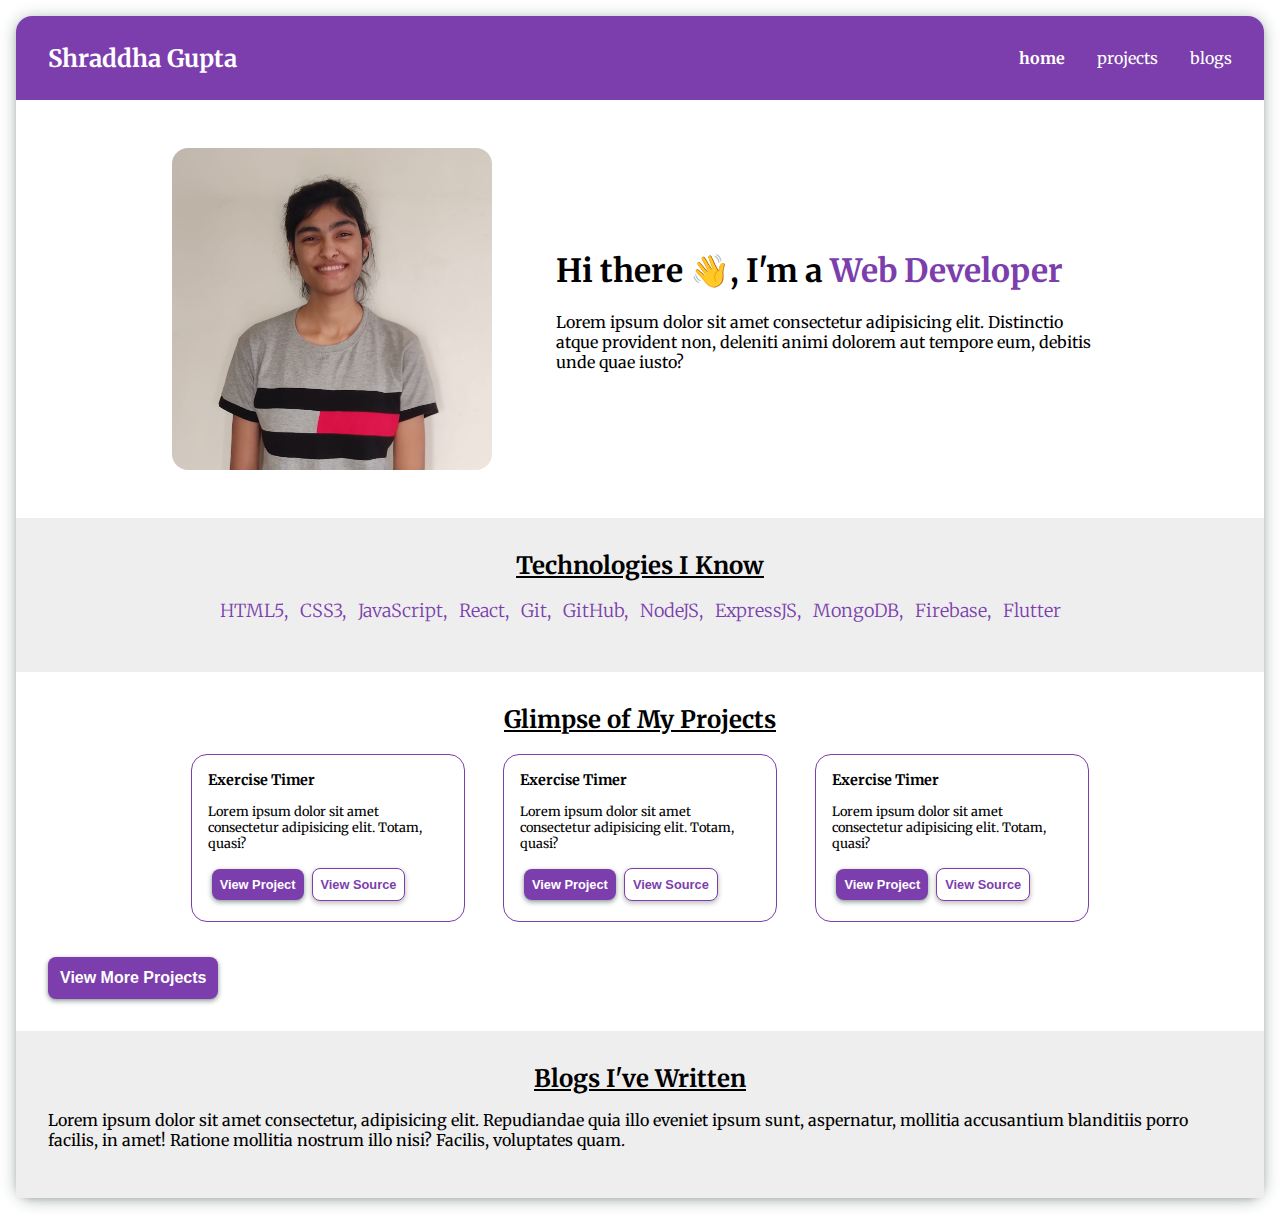
==== index.html @ 09ed64fe "Home, technologies and project sections completed" ====
<!DOCTYPE html>
<html lang="en">

<head>
  <meta charset="UTF-8">
  <meta name="viewport" content="width=device-width, initial-scale=1.0">
  <link rel="stylesheet" href="https://cdnjs.cloudflare.com/ajax/libs/font-awesome/4.7.0/css/font-awesome.min.css">
  <link href="/styles.css" rel="stylesheet">
  <title>Shraddha | Portfolio</title>
</head>

<body>
  <nav class="navigation">
    <a href="/index.html" class="link">
      <h1 class="nav-logo">Shraddha Gupta</h1>
    </a>
    <div id="main-menu" class="main-menu" aria-label="Main menu">
      <ul>
        <li><a href="/index.html" class="link-active">home</a></li>
        <li><a href="/projects.html">projects</a></li>
        <li><a href="/blogs.html">blogs</a></li>
      </ul>
      <a href="#main-menu-toggle" id="main-menu-close" class="menu-close" aria-label="Close main menu">
        <span class="fa fa-close" aria-hidden="true"></span>
      </a>
    </div>
    <a href="#main-menu" id="main-menu-toggle" class="menu-toggle" aria-label="Open main menu">
      <span class="fa fa-bars" aria-hidden="true"></span>
    </a>
  </nav>

  <header class="hero">
    <img src="/me.jpeg" alt="shraddha-gupta-image" class="hero-image">
    <div class="container container-flex-column">
      <h1 class="hero-heading"> Hi there &#128075;, I'm a <span class="hero-heading-highlight">Web Developer</span></h1>
      <p class="hero-text">Lorem ipsum dolor sit amet consectetur adipisicing elit. Distinctio atque provident non,
        deleniti animi dolorem
        aut tempore eum, debitis unde quae iusto?</p>
    </div>
  </header>
  <section class="section section-offwhite">
    <h2>Technologies I Know</h2>
    <h3 class="section-text">HTML5, CSS3, JavaScript, React, Git, GitHub, NodeJS, ExpressJS, MongoDB, Firebase, Flutter
    </h3>
  </section>
  <section class="section section-items-center">
    <h2>Glimpse of My Projects</h2>
    <div class="container container-flex-wrap">
      <div class="container-cards">
        <h3 class="container-cards-title">Exercise Timer</h3>
        <p class="container-cards-description">Lorem ipsum dolor sit amet consectetur adipisicing elit. Totam, quasi?
        </p>
        <button class="button button-primary">View Project</button><button class="button button-secondary">View
          Source</button>
      </div>
      <div class="container-cards">
        <h3 class="container-cards-title">Exercise Timer</h3>
        <p class="container-cards-description">Lorem ipsum dolor sit amet consectetur adipisicing elit. Totam, quasi?
        </p>
        <button class="button button-primary">View Project</button><button class="button button-secondary">View
          Source</button>
      </div>
      <div class="container-cards">
        <h3 class="container-cards-title">Exercise Timer</h3>
        <p class="container-cards-description">Lorem ipsum dolor sit amet consectetur adipisicing elit. Totam, quasi?
        </p>
        <button class="button button-primary">View Project</button><button class="button button-secondary">View
          Source</button>
      </div>
    </div>
    <button class="button button-cta">View More Projects</button>
  </section>
  <section class="section section-offwhite">
    <h2>Blogs I've Written</h2>
    <p>Lorem ipsum dolor sit amet consectetur, adipisicing elit. Repudiandae quia illo eveniet ipsum sunt, aspernatur,
      mollitia accusantium blanditiis porro facilis, in amet! Ratione mollitia nostrum illo nisi? Facilis, voluptates
      quam.</p>
  </section>
  <footer class="footer"></footer>

</body>

</html>
---- styles.css ----
@import url('https://fonts.googleapis.com/css2?family=Merriweather&display=swap');

:root{
  /* colors */
  --primary-color: #7c3ead;
  --dark-gray: #a7a7a7;
  --offwhite: #eeeeee;

  /* spacing-variables */
  --rem-space: 1rem;
}

body{
  font-family: 'Merriweather', sans-serif;
  margin: var(--rem-space);
  box-sizing: border-box;
  border-radius: var(--rem-space);
  box-shadow: rgba(14, 38, 37, 0.12) 0px 2px 4px 0px,
                rgba(14, 38, 37, 0.32) 0px 2px 16px 0px;
}

.navigation{
  background-color: var(--primary-color);
  padding: var(--rem-space);
  display: flex;
  justify-content: space-between;
  align-items: center;
  border-top-left-radius: var(--rem-space);
  border-top-right-radius: var(--rem-space);
}

.nav-logo{
  margin: 0;
  font-size: large;
}

.link{
  text-decoration: none;
  color: white;
}

.link-active{
  font-weight: bolder;
}

.menu-toggle {
  color: white;
  font-size: large;
}

.main-menu {
  display: none;
  position: absolute;
  top: 0;
  margin: var(--rem-space);
  padding-top: var(--rem-space);
  height: 90%;
  background-color: white;
  border-top-right-radius: var(--rem-space);
	transition: right 0.3s ease,
				      box-shadow 0.3s ease;
	z-index: 999;
}


.main-menu ul {
  list-style: none;
  margin: 0;
  padding: calc(var(--rem-space)*1.5) 0 0;
  min-height: 80%;
  width: 60vw;
  background: #ffffff;
  text-align: center;
}

.main-menu a {
  display: block;
  padding: var(--rem-space);
  color: var(--primary-color);
  text-decoration: none;
}
/* 
.main-menu li>a{
  border-bottom: 1px solid #bbbbbb;
}

.main-menu li:first-child a {
  border-top: 1px solid #bbbbbb;
} */

.menu-close {
  position: absolute;
  right: 0;
  top: 0;
  font-size: large;
}

.main-menu:target{
  display: block;
  right: 0;
  outline: none;
}

.main-menu:target .menu-close, .menu-close {
  z-index: 1001;
}

.hero{
  display: flex;
  flex-direction: column;
  align-items: center;
  padding: var(--rem-space);
}

.hero-image{
  width: 70vw;
  margin: var(--rem-space);
  border-radius: var(--rem-space);
}

.hero-heading{
  font-size: large;
  text-align: center;
}

.hero-heading-highlight{
  color: var(--primary-color);
}

.hero-text{
  font-size: small;
}

.section{
  padding: var(--rem-space);
  background-color: white;
}

/* .section-items-center{
  display: flex;
  flex-direction: column;
  align-items: center;
} */

.section h2{
  text-align: center;
  text-decoration: underline;
  font-size: large;
}

.section-offwhite{
  background-color: var(--offwhite);
}

.section-text{
  text-align: center;
  word-spacing: 0.5rem;
  font-weight: lighter;
  font-size: small;
  color: var(--primary-color);
}

.container-flex-wrap{
  display: flex;
  flex-wrap: wrap;
  justify-content: center;
}

.container-cards{
  width: 240px;
  padding: var(--rem-space);
  margin: var(--rem-space) 0;
  border: 1px solid var(--primary-color);
  border-radius: var(--rem-space);
}

.container-cards-title{
  margin-top: 0;
  font-weight: lighter;
  font-size: calc(var(--rem-space)*0.9);
  font-weight: bold;
}

.container-cards-description{
  font-size: calc(var(--rem-space)*0.8);
}

.button {
  border: 0;
  font-weight: bold;
  border-radius: calc(var(--rem-space)*0.5);
  cursor: pointer;
}

.button-primary, .button-secondary{
  font-size: calc(var(--rem-space)*0.8);
  padding: calc(var(--rem-space)*0.5);
  margin: calc(var(--rem-space)*0.25);
}

.button-primary, .button-cta{
  background: var(--primary-color);
  color: white;
  box-shadow: rgba(14, 38, 37, 0.12) 0px 1px 2px 0px,
              rgba(14, 38, 37, 0.32) 0px 2px 4px 1px;
}

.button-secondary, .button-cta:hover{
  border: 1px solid var(--primary-color);
  background: white;
  color: var(--primary-color);
  box-shadow: rgba(170, 170, 170, 0.12) 0px 1px 2px 0px,
                rgba(95, 95, 95, 0.32) 0px 2px 4px 1px;
  color: var(--primary-color);
}

.button-cta{
  font-size: var(--rem-space);
  padding: calc(var(--rem-space)*0.75);
  margin-top: calc(var(--rem-space));
}

.footer{
  background-color: var(--primary-color);
  border-bottom-left-radius: var(--rem-space);
  border-bottom-right-radius: var(--rem-space) ;
}


/* .link-primary, .link-secondary{
  font-size: calc(var(--rem-space)*0.8);
  border-radius: calc(var(--rem-space)*0.5);
  padding: calc(var(--rem-space)*0.5);
}

.link-primary{
  
  background-color: var(--primary-color);
  color: white;
}

.link-secondary{
  border: 1px solid var(--primary-color);
  
  color: var(--primary-color);
  margin: 0 calc(var(--rem-space)*0.5);
} */

/* .button-primary:hover{
  font-weight: bolder;
} */

@media(min-width: 400px){
  .hero-image{
    width: 40vw;
  }

  .container-cards{
    margin: calc(var(--rem-space)*1.2);
  }
}


@media (min-width: 768px) {
  
  .nav-logo{
    padding-left: var(--rem-space);
    font-size: 24px;
  }
  
  .menu-toggle,
  .main-menu .menu-close {
    display: none;
  }
  
  .main-menu {
    display: block;
    position: relative;
		left: auto;
		top: auto;
    height: auto;
    background: none;
    padding-top: 0rem;
    margin: 0rem;
  }
  
  .main-menu ul {
    display: flex;
    padding: 0;
    height: auto;
    width: auto;
    background: none;
  }
  
  .main-menu a {
    color: white;
    border: 0 !important;
  }
  
  .main-menu a:hover,
  .main-menu a:focus {
    background: none; 
    font-weight: bolder;
  }
  
  .hero{
    flex-direction: row;
    max-width: 1000px;
    margin: auto;
  }
  
  .hero-image{
    width: 25vw;
    margin: calc(var(--rem-space)*2);
  }
  
  .container{
    padding: 0 calc(var(--rem-space)*2);
  }

  .container-flex-column{
    display: flex;
    flex-direction: column;
    align-items: start;
  }

  .hero-heading{
    font-size: 32px;
  }
  
  .hero-text{
    margin-top: 0;
    font-size: medium;
  }
  
  .section{
    padding: calc(var(--rem-space)*2);
  }
  
  .section h2{
    margin: 0;
    font-size: calc(var(--rem-space)*1.5);
  }
  
  .section-text{
    font-size: calc(var(--rem-space)*1.125);
  }

  .container-cards{
    margin: calc(var(--rem-space)*1.2);
  }
}
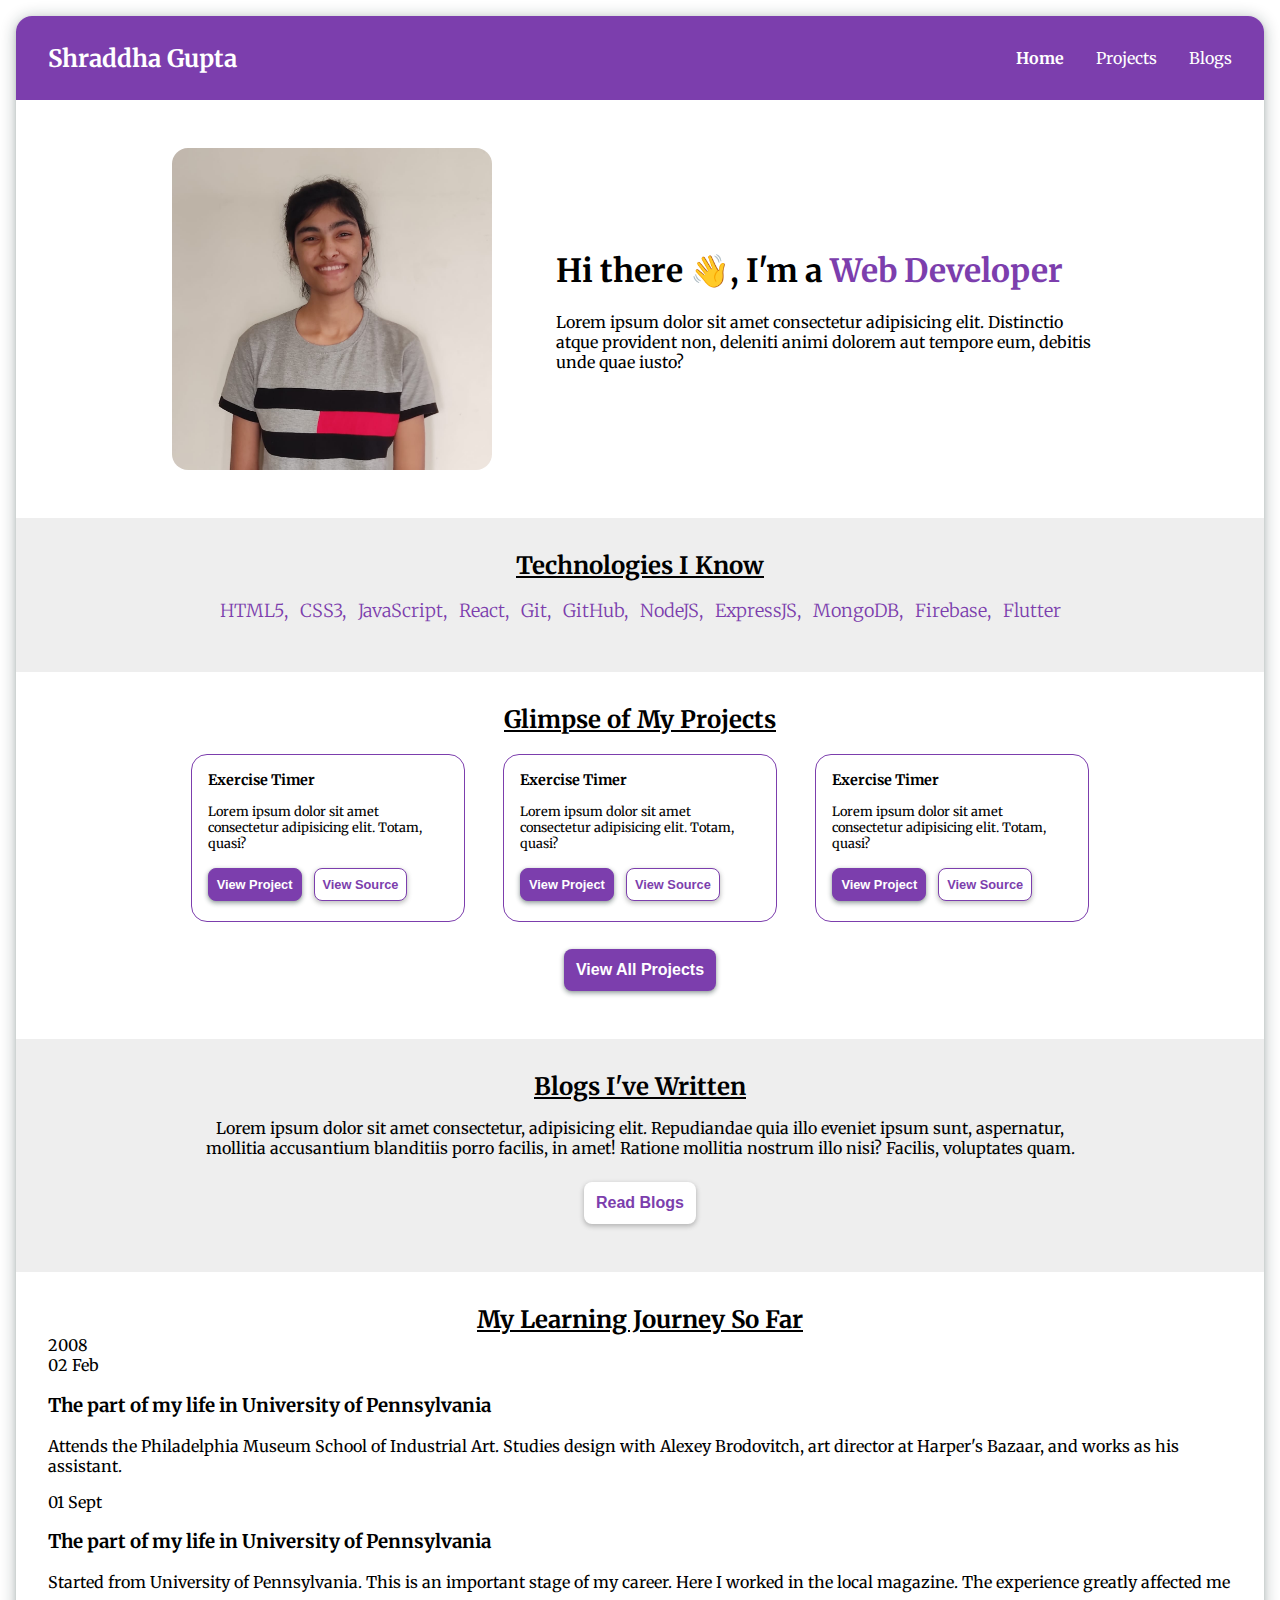
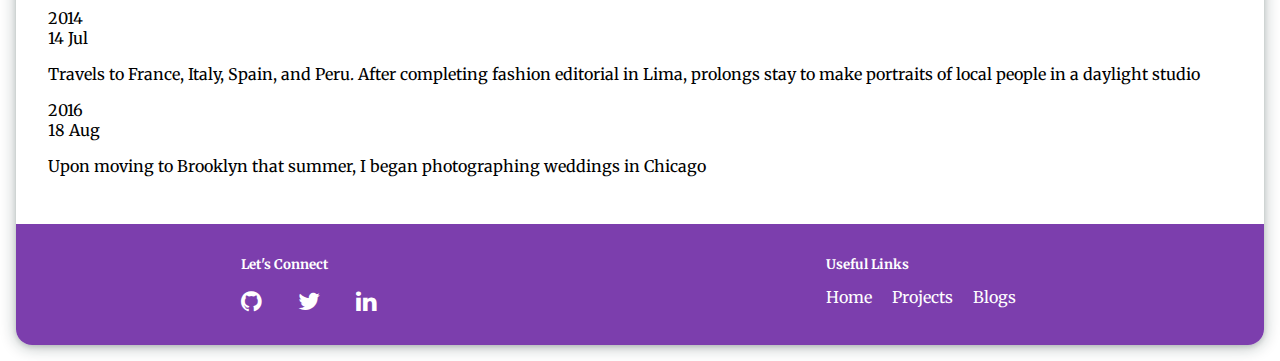
==== commit eda3e752: "fixed click area of buttons" ====
--- a/index.html
+++ b/index.html
@@ -6,6 +6,7 @@
   <meta name="viewport" content="width=device-width, initial-scale=1.0">
   <link rel="stylesheet" href="https://cdnjs.cloudflare.com/ajax/libs/font-awesome/4.7.0/css/font-awesome.min.css">
   <link href="/styles.css" rel="stylesheet">
+  <link href="/timeline.css" rel="stylesheet">
   <title>Shraddha | Portfolio</title>
 </head>
 
@@ -16,12 +17,12 @@
     </a>
     <div id="main-menu" class="main-menu" aria-label="Main menu">
       <ul>
-        <li><a href="/index.html" class="link-active">home</a></li>
-        <li><a href="/projects.html">projects</a></li>
-        <li><a href="/blogs.html">blogs</a></li>
+        <li><a href="/index.html" class="link-active">Home</a></li>
+        <li><a href="/projects.html">Projects</a></li>
+        <li><a href="/blogs.html">Blogs</a></li>
       </ul>
-      <a href="#main-menu-toggle" id="main-menu-close" class="menu-close" aria-label="Close main menu">
-        <span class="fa fa-close" aria-hidden="true"></span>
+      <a href="#" id="main-menu-close" class="menu-close" aria-label="Close main menu">
+        <span class=" fa fa-close" aria-hidden="true"></span>
       </a>
     </div>
     <a href="#main-menu" id="main-menu-toggle" class="menu-toggle" aria-label="Open main menu">
@@ -29,11 +30,13 @@
     </a>
   </nav>
 
-  <header class="hero">
-    <img src="/me.jpeg" alt="shraddha-gupta-image" class="hero-image">
+  <header class="header">
+    <img src="/me.jpeg" alt="shraddha-gupta-image" class="header-image">
     <div class="container container-flex-column">
-      <h1 class="hero-heading"> Hi there &#128075;, I'm a <span class="hero-heading-highlight">Web Developer</span></h1>
-      <p class="hero-text">Lorem ipsum dolor sit amet consectetur adipisicing elit. Distinctio atque provident non,
+      <h1 class="header-heading"> Hi there &#128075;, I'm a <span class="header-heading-highlight">Web Developer</span>
+      </h1>
+      <p class="header-text paragraph-text">Lorem ipsum dolor sit amet consectetur adipisicing elit. Distinctio atque
+        provident non,
         deleniti animi dolorem
         aut tempore eum, debitis unde quae iusto?</p>
     </div>
@@ -43,40 +46,134 @@
     <h3 class="section-text">HTML5, CSS3, JavaScript, React, Git, GitHub, NodeJS, ExpressJS, MongoDB, Firebase, Flutter
     </h3>
   </section>
-  <section class="section section-items-center">
+  <section class="section">
     <h2>Glimpse of My Projects</h2>
     <div class="container container-flex-wrap">
       <div class="container-cards">
         <h3 class="container-cards-title">Exercise Timer</h3>
         <p class="container-cards-description">Lorem ipsum dolor sit amet consectetur adipisicing elit. Totam, quasi?
         </p>
-        <button class="button button-primary">View Project</button><button class="button button-secondary">View
-          Source</button>
+        <button class="button button-primary"><a href="#" class="link">View Project</a></button>
+        <button class="button button-secondary"><a href="#" class="link">View Source</a></button>
       </div>
       <div class="container-cards">
         <h3 class="container-cards-title">Exercise Timer</h3>
         <p class="container-cards-description">Lorem ipsum dolor sit amet consectetur adipisicing elit. Totam, quasi?
         </p>
-        <button class="button button-primary">View Project</button><button class="button button-secondary">View
-          Source</button>
+        <button class="button button-primary"><a href="#" class="link">View Project</a></button>
+        <button class="button button-secondary"><a href="#" class="link">View Source</a></button>
       </div>
       <div class="container-cards">
         <h3 class="container-cards-title">Exercise Timer</h3>
         <p class="container-cards-description">Lorem ipsum dolor sit amet consectetur adipisicing elit. Totam, quasi?
         </p>
-        <button class="button button-primary">View Project</button><button class="button button-secondary">View
-          Source</button>
+        <button class="button button-primary"><a href="#" class="link">View Project</a></button>
+        <button class="button button-secondary"><a href="#" class="link">View Source</a></button>
       </div>
     </div>
-    <button class="button button-cta">View More Projects</button>
+    <div class="div-content-center">
+
+      <button class="button button-cta"><a href="/projects.html" class="link">View All Projects</a></button>
+    </div>
   </section>
   <section class="section section-offwhite">
     <h2>Blogs I've Written</h2>
-    <p>Lorem ipsum dolor sit amet consectetur, adipisicing elit. Repudiandae quia illo eveniet ipsum sunt, aspernatur,
+    <p class="paragraph-text blog-text">Lorem ipsum dolor sit amet consectetur, adipisicing elit. Repudiandae quia illo
+      eveniet ipsum sunt, aspernatur,
       mollitia accusantium blanditiis porro facilis, in amet! Ratione mollitia nostrum illo nisi? Facilis, voluptates
       quam.</p>
+    <div class="div-content-center">
+      <button class="button button-blog">
+        <a href="./blogs.html" class="link">Read Blogs</a></button>
+    </div>
   </section>
-  <footer class="footer"></footer>
+  <section class="section">
+    <h2>My Learning Journey So Far</h2>
+    <div class="page">
+      <div class="timeline">
+        <div class="timeline-group">
+          <span class="time timeline-year" aria-hidden="true">2008</span>
+          <div class="timeline-cards">
+            <div class="timeline-card card">
+              <header class="card-header">
+                <time class="time" datetime="2008-02-02">
+                  <span>02 Feb</span>
+                </time>
+                <h3 class="card-title">The part of my life in University of Pennsylvania</h3>
+              </header>
+              <p class="paragraph-text">Attends the Philadelphia Museum School of Industrial Art. Studies design with
+                Alexey Brodovitch, art
+                director at Harper's Bazaar, and works as his assistant.</p>
+            </div>
+            <div class="timeline-card card">
+              <header class="card-header">
+                <time class="time" datetime="2008-09-01">
+                  <span>01 Sept</span>
+                </time>
+                <h3 class="card-title">The part of my life in University of Pennsylvania</h3>
+              </header>
+              <p class="paragraph-text">Started from University of Pennsylvania. This is an important stage of my
+                career. Here I worked in the
+                local magazine. The experience greatly affected me</p>
+            </div>
+          </div>
+        </div>
+        <div class="timeline-group">
+          <span class="time timeline-year" aria-hidden="true">2014</span>
+          <div class="timeline-cards">
+            <div class="timeline-card card">
+              <header class="card-header">
+                <time class="time" datetime="2008-07-14">
+                  <span>14 Jul</span>
+                </time>
+              </header>
+              <p class="paragraph-text">Travels to France, Italy, Spain, and Peru. After completing fashion editorial in
+                Lima, prolongs stay to
+                make portraits of local people in a daylight studio</p>
+            </div>
+          </div>
+        </div>
+        <div class="timeline-group">
+          <span class="timeline-year time" aria-hidden="true">2016</span>
+          <div class="timeline-cards">
+            <div class="timeline-card card">
+              <header class="card-header">
+                <time class="time" datetime="2008-08-18">
+                  <span>18 Aug</span>
+                </time>
+              </header>
+              <p class="paragraph-text">Upon moving to Brooklyn that summer, I began photographing weddings in Chicago
+              </p>
+            </div>
+          </div>
+        </div>
+      </div>
+    </div>
+  </section>
+  <footer class="footer">
+    <div class=" container-flex-column">
+      <h5>Let's Connect</h5>
+      <div>
+        <a href="https://github.com/shraddha-1402" class="link">
+          <span class="span-icons fa fa-github" aria-hidden="true"></span>
+        </a>
+        <a href="#" class="link">
+          <span class="span-icons fa fa-twitter" aria-hidden="true"></span>
+        </a>
+        <a href="#" class="link">
+          <span class="span-icons fa fa-linkedin" aria-hidden="true"></span>
+        </a>
+      </div>
+    </div>
+    <div class=" container-flex-column">
+      <h5>Useful Links</h5>
+      <div class="footer-link-super">
+        <a href="./index.html" class="link footer-link">Home</a>
+        <a href="./projects.html" class="link footer-link">Projects</a>
+        <a href="./blogs.html" class="link footer-link">Blogs</a>
+      </div>
+    </div>
+  </footer>
 
 </body>
 
--- a/styles.css
+++ b/styles.css
@@ -36,14 +36,14 @@
 
 .link{
   text-decoration: none;
-  color: white;
+  color: var(--button-color, white);
 }
 
 .link-active{
   font-weight: bolder;
 }
 
-.menu-toggle {
+.menu-toggle, .menu-close {
   color: white;
   font-size: large;
 }
@@ -51,17 +51,18 @@
 .main-menu {
   display: none;
   position: absolute;
-  top: 0;
-  margin: var(--rem-space);
+  top: var(--rem-space);
+  margin: 0 var(--rem-space);
   padding-top: var(--rem-space);
-  height: 90%;
+  height: 100%;
   background-color: white;
   border-top-right-radius: var(--rem-space);
 	transition: right 0.3s ease,
 				      box-shadow 0.3s ease;
-	z-index: 999;
-}
-
+  z-index: 999;
+  scroll-margin-top: var(--rem-space);
+  
+}
 
 .main-menu ul {
   list-style: none;
@@ -79,70 +80,60 @@
   color: var(--primary-color);
   text-decoration: none;
 }
-/* 
-.main-menu li>a{
-  border-bottom: 1px solid #bbbbbb;
-}
-
-.main-menu li:first-child a {
-  border-top: 1px solid #bbbbbb;
-} */
+
+.main-menu:target{
+  scroll-margin-top: var(--rem-space);
+  display:block;
+  right: 0;
+}
 
 .menu-close {
   position: absolute;
   right: 0;
   top: 0;
-  font-size: large;
-}
-
-.main-menu:target{
-  display: block;
-  right: 0;
-  outline: none;
 }
 
 .main-menu:target .menu-close, .menu-close {
-  z-index: 1001;
-}
-
-.hero{
+  z-index: 1001; 
+}
+
+.header{
   display: flex;
   flex-direction: column;
   align-items: center;
   padding: var(--rem-space);
 }
 
-.hero-image{
+.header-image{
   width: 70vw;
   margin: var(--rem-space);
   border-radius: var(--rem-space);
 }
 
-.hero-heading{
-  font-size: large;
+.header-heading{
+  font-size: x-large;
   text-align: center;
 }
 
-.hero-heading-highlight{
+.header-heading-highlight{
   color: var(--primary-color);
 }
 
-.hero-text{
+.header-heading-margin{
+  margin-top: calc(var(--rem-space)*3);
+}
+
+.paragraph-text{
   font-size: small;
 }
 
 .section{
   padding: var(--rem-space);
   background-color: white;
-}
-
-/* .section-items-center{
-  display: flex;
-  flex-direction: column;
-  align-items: center;
-} */
-
-.section h2{
+  text-align: start !important;
+}
+
+h2{
   text-align: center;
   text-decoration: underline;
   font-size: large;
@@ -160,6 +151,26 @@
   color: var(--primary-color);
 }
 
+.container-cards-width{
+  --card-width : 47rem;
+}
+
+.container-cards-width>div{
+  margin-bottom: var(--rem-space);
+}
+
+.container-cards-width>div>h3{
+  margin: 0;
+}
+
+.container-cards-width>p{
+  margin: 0.2rem 0;
+}
+
+.container-cards-width>button{
+  margin-top: var(--rem-space);
+}
+
 .container-flex-wrap{
   display: flex;
   flex-wrap: wrap;
@@ -167,7 +178,7 @@
 }
 
 .container-cards{
-  width: 240px;
+  width: var(--card-width, 240px);
   padding: var(--rem-space);
   margin: var(--rem-space) 0;
   border: 1px solid var(--primary-color);
@@ -192,66 +203,88 @@
   cursor: pointer;
 }
 
+.div-content-center{
+  display: flex;
+  justify-content: center;
+}
+
 .button-primary, .button-secondary{
   font-size: calc(var(--rem-space)*0.8);
   padding: calc(var(--rem-space)*0.5);
   margin: calc(var(--rem-space)*0.25);
+  border: 1px solid var(--primary-color);
+}
+
+.button-primary{
+  margin-left: 0;
 }
 
 .button-primary, .button-cta{
   background: var(--primary-color);
-  color: white;
+  --button-color: white;
   box-shadow: rgba(14, 38, 37, 0.12) 0px 1px 2px 0px,
               rgba(14, 38, 37, 0.32) 0px 2px 4px 1px;
 }
 
-.button-secondary, .button-cta:hover{
-  border: 1px solid var(--primary-color);
+.button-secondary, .button-cta:hover, .button-blog{
   background: white;
-  color: var(--primary-color);
+  --button-color: var(--primary-color);
   box-shadow: rgba(170, 170, 170, 0.12) 0px 1px 2px 0px,
                 rgba(95, 95, 95, 0.32) 0px 2px 4px 1px;
-  color: var(--primary-color);
-}
-
-.button-cta{
+}
+
+.button-cta, .button-blog{
   font-size: var(--rem-space);
   padding: calc(var(--rem-space)*0.75);
-  margin-top: calc(var(--rem-space));
+  margin: var(--rem-space);
+  margin-top: calc(var(--rem-space)*0.5);
+}
+
+.blog-text{
+  max-width: 900px;
+  text-align: center;
+  margin-left: auto;
+  margin-right: auto;
 }
 
 .footer{
+  padding: var(--rem-space);
+  color: white;
   background-color: var(--primary-color);
   border-bottom-left-radius: var(--rem-space);
   border-bottom-right-radius: var(--rem-space) ;
-}
-
-
-/* .link-primary, .link-secondary{
-  font-size: calc(var(--rem-space)*0.8);
-  border-radius: calc(var(--rem-space)*0.5);
-  padding: calc(var(--rem-space)*0.5);
-}
-
-.link-primary{
-  
-  background-color: var(--primary-color);
-  color: white;
-}
-
-.link-secondary{
-  border: 1px solid var(--primary-color);
-  
-  color: var(--primary-color);
-  margin: 0 calc(var(--rem-space)*0.5);
-} */
-
-/* .button-primary:hover{
-  font-weight: bolder;
-} */
+  display: flex;
+  flex-direction: column;
+  justify-content: space-around;
+}
+
+.footer h5{
+  margin: calc(var(--rem-space)*0.5) 0;
+}
+
+.span-icons{
+  margin-right: calc(var(--rem-space)*2);
+  margin-bottom: var(--rem-space);
+  font-size: calc(var(--rem-space)*1.5);
+}
+
+.footer-link{
+  margin-right: var(--rem-space);
+  font-size: small;
+}
+
+.span-icons:hover, .footer-link:hover{
+  font-weight: bold;
+}
+
+.footer-link-super{
+  line-height: 0;
+  padding:calc(var(--rem-space)*0.5);
+  padding-left: 0;
+}
 
 @media(min-width: 400px){
-  .hero-image{
+  .header-image{
     width: 40vw;
   }
 
@@ -259,7 +292,6 @@
     margin: calc(var(--rem-space)*1.2);
   }
 }
-
 
 @media (min-width: 768px) {
   
@@ -303,13 +335,13 @@
     font-weight: bolder;
   }
   
-  .hero{
+  .header{
     flex-direction: row;
     max-width: 1000px;
     margin: auto;
   }
   
-  .hero-image{
+  .header-image{
     width: 25vw;
     margin: calc(var(--rem-space)*2);
   }
@@ -324,12 +356,15 @@
     align-items: start;
   }
 
-  .hero-heading{
+  .header-heading{
     font-size: 32px;
   }
   
-  .hero-text{
+  .header-text{
     margin-top: 0;
+  }
+
+  .paragraph-text{
     font-size: medium;
   }
   
@@ -337,7 +372,7 @@
     padding: calc(var(--rem-space)*2);
   }
   
-  .section h2{
+  h2{
     margin: 0;
     font-size: calc(var(--rem-space)*1.5);
   }
@@ -349,4 +384,18 @@
   .container-cards{
     margin: calc(var(--rem-space)*1.2);
   }
+
+  .footer{
+    flex-direction: row;
+  }
+
+  .footer h5{
+    margin: var(--rem-space) 0;
+  }
+ 
+  .footer-link{
+    font-size: medium;
+  }
+
+ 
 }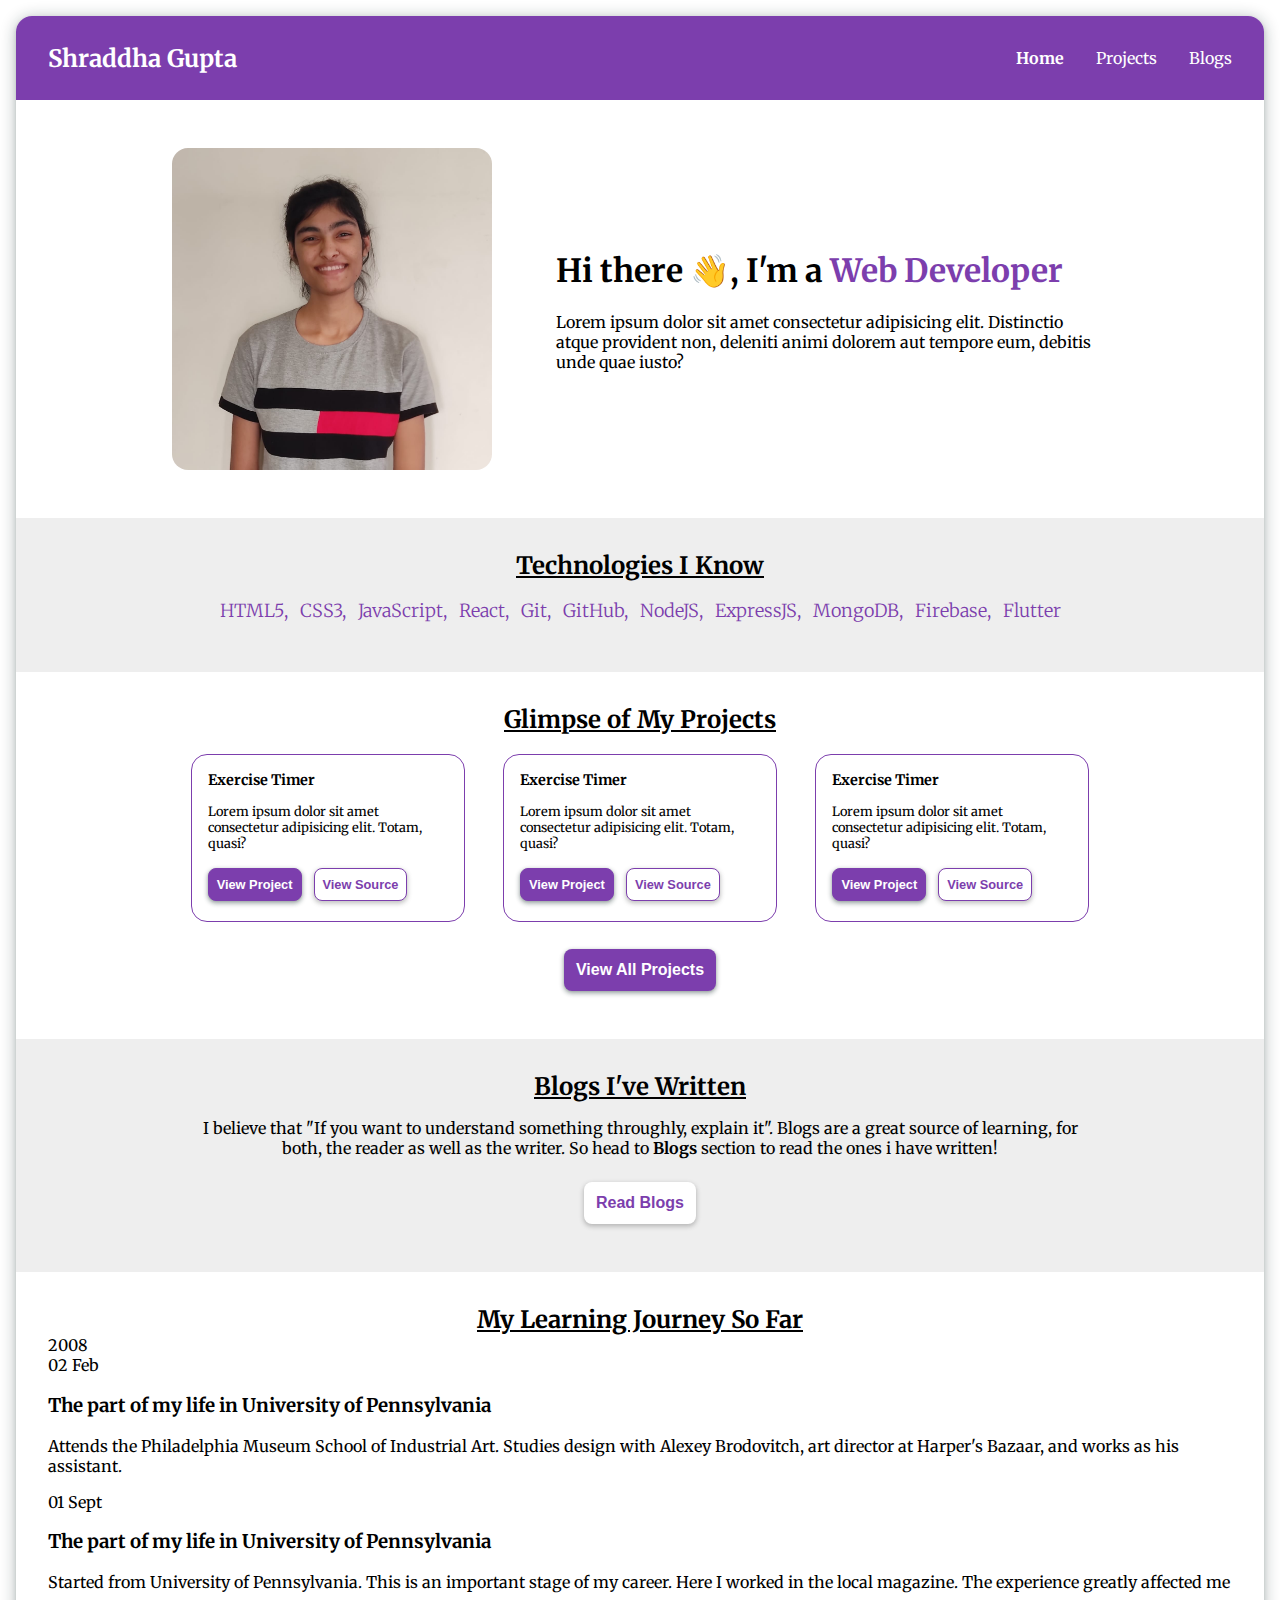
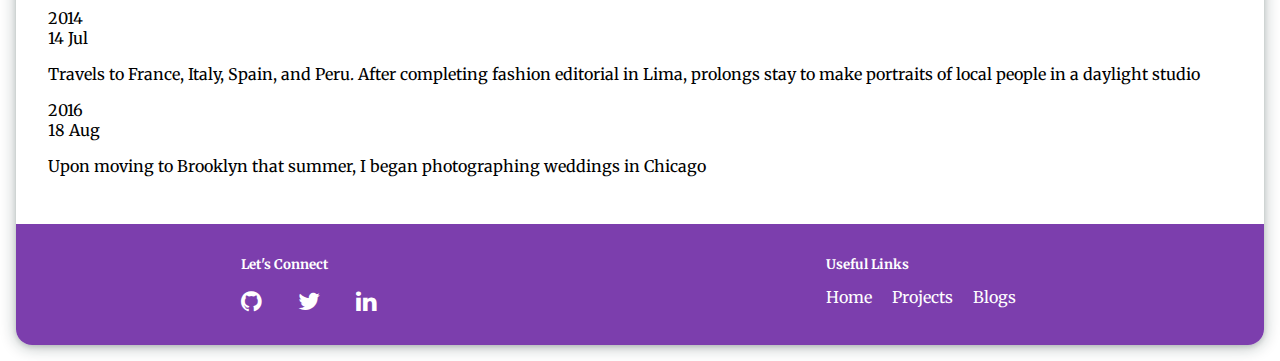
==== commit 5b7424cd: "added project links" ====
--- a/index.html
+++ b/index.html
@@ -53,22 +53,28 @@
         <h3 class="container-cards-title">Exercise Timer</h3>
         <p class="container-cards-description">Lorem ipsum dolor sit amet consectetur adipisicing elit. Totam, quasi?
         </p>
-        <button class="button button-primary"><a href="#" class="link">View Project</a></button>
-        <button class="button button-secondary"><a href="#" class="link">View Source</a></button>
+        <button class="button button-primary"><a href="#" class="link" rel="noreferrer noopener" target="_blank">View
+            Project</a></button>
+        <button class="button button-secondary"><a href="#" class="link" rel="noreferrer noopener" target="_blank">View
+            Source</a></button>
       </div>
       <div class="container-cards">
         <h3 class="container-cards-title">Exercise Timer</h3>
         <p class="container-cards-description">Lorem ipsum dolor sit amet consectetur adipisicing elit. Totam, quasi?
         </p>
-        <button class="button button-primary"><a href="#" class="link">View Project</a></button>
-        <button class="button button-secondary"><a href="#" class="link">View Source</a></button>
+        <button class="button button-primary"><a href="#" class="link" rel="noreferrer noopener" target="_blank">View
+            Project</a></button>
+        <button class="button button-secondary"><a href="#" class="link" rel="noreferrer noopener" target="_blank">View
+            Source</a></button>
       </div>
       <div class="container-cards">
         <h3 class="container-cards-title">Exercise Timer</h3>
         <p class="container-cards-description">Lorem ipsum dolor sit amet consectetur adipisicing elit. Totam, quasi?
         </p>
-        <button class="button button-primary"><a href="#" class="link">View Project</a></button>
-        <button class="button button-secondary"><a href="#" class="link">View Source</a></button>
+        <button class="button button-primary"><a href="#" class="link" rel="noreferrer noopener" target="_blank">View
+            Project</a></button>
+        <button class="button button-secondary"><a href="#" class="link" rel="noreferrer noopener" target="_blank">View
+            Source</a></button>
       </div>
     </div>
     <div class="div-content-center">
@@ -78,10 +84,12 @@
   </section>
   <section class="section section-offwhite">
     <h2>Blogs I've Written</h2>
-    <p class="paragraph-text blog-text">Lorem ipsum dolor sit amet consectetur, adipisicing elit. Repudiandae quia illo
-      eveniet ipsum sunt, aspernatur,
-      mollitia accusantium blanditiis porro facilis, in amet! Ratione mollitia nostrum illo nisi? Facilis, voluptates
-      quam.</p>
+    <p class="paragraph-text blog-text">
+      I believe that "If you want to understand something throughly, explain it". Blogs are a great source of
+      learning, for both, the reader as well as the writer. So head to <strong>Blogs</strong> section to read the ones i
+      have
+      written!
+    </p>
     <div class="div-content-center">
       <button class="button button-blog">
         <a href="./blogs.html" class="link">Read Blogs</a></button>
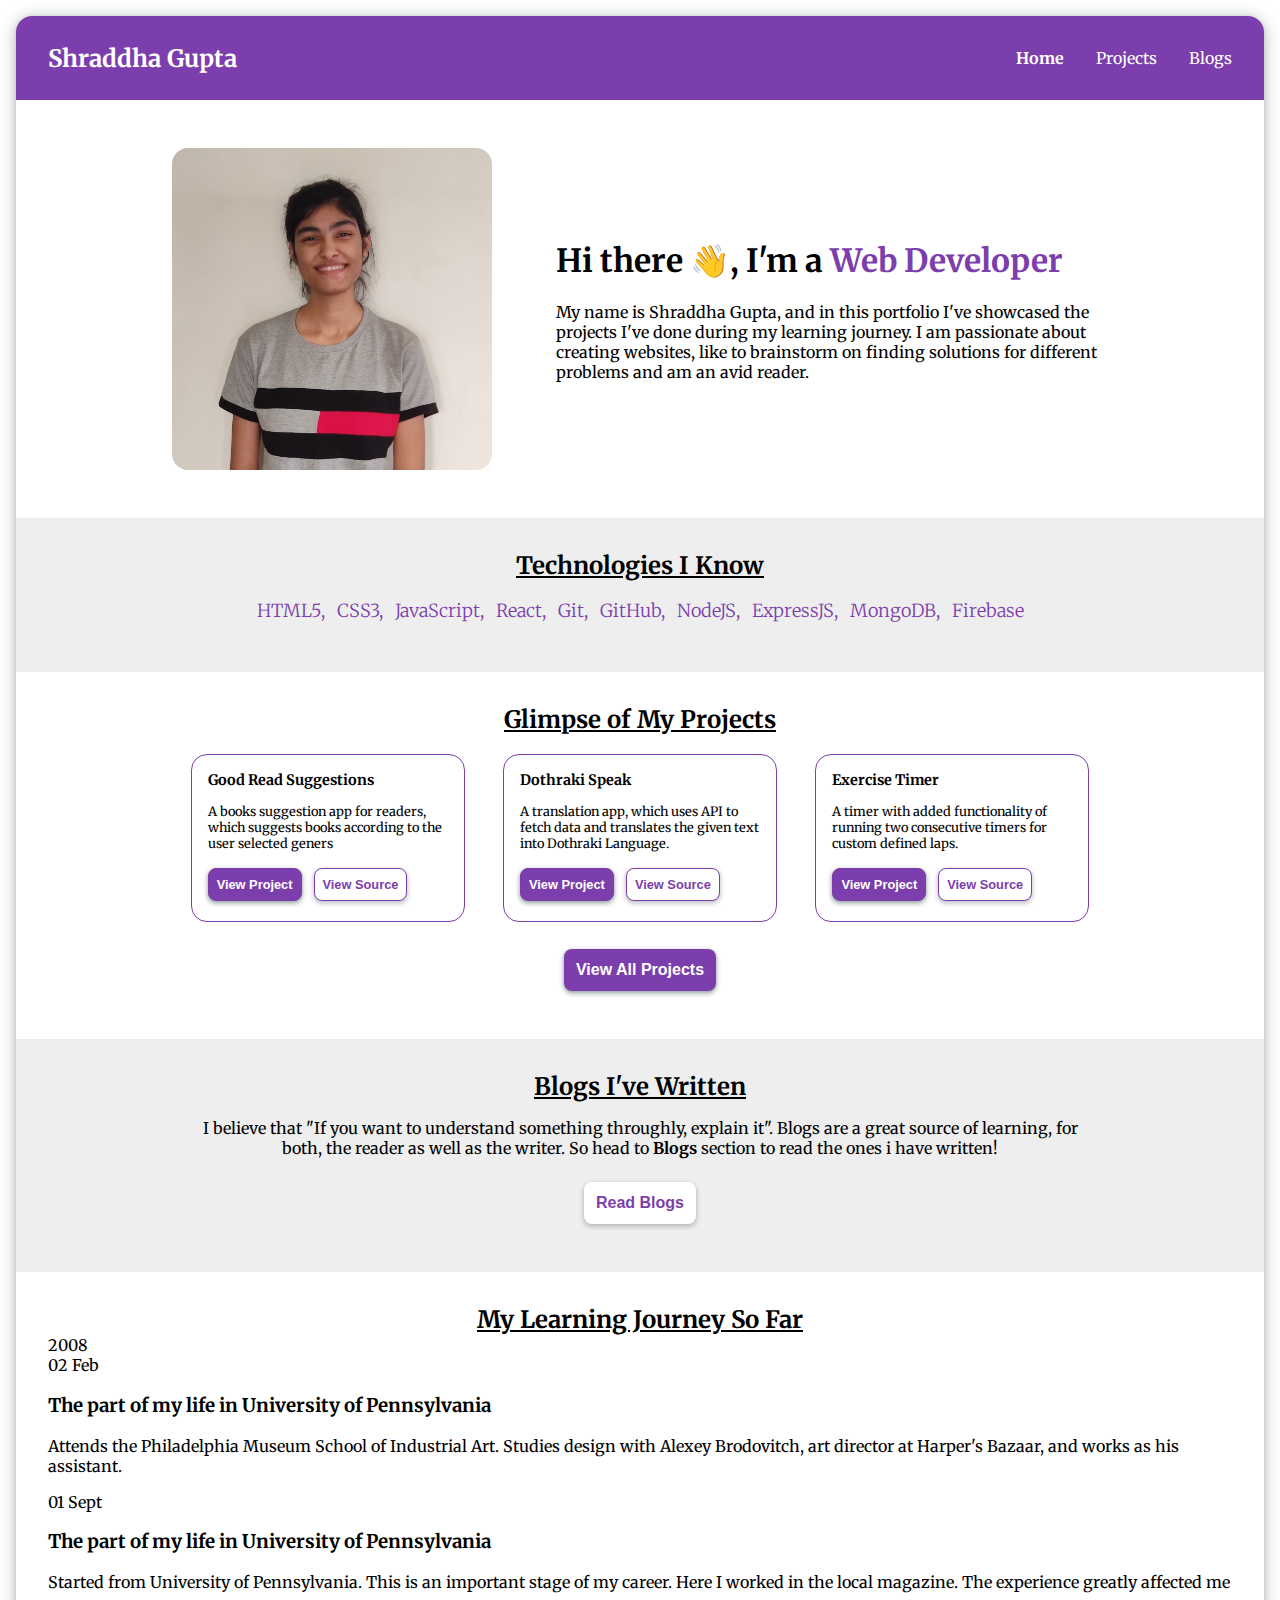
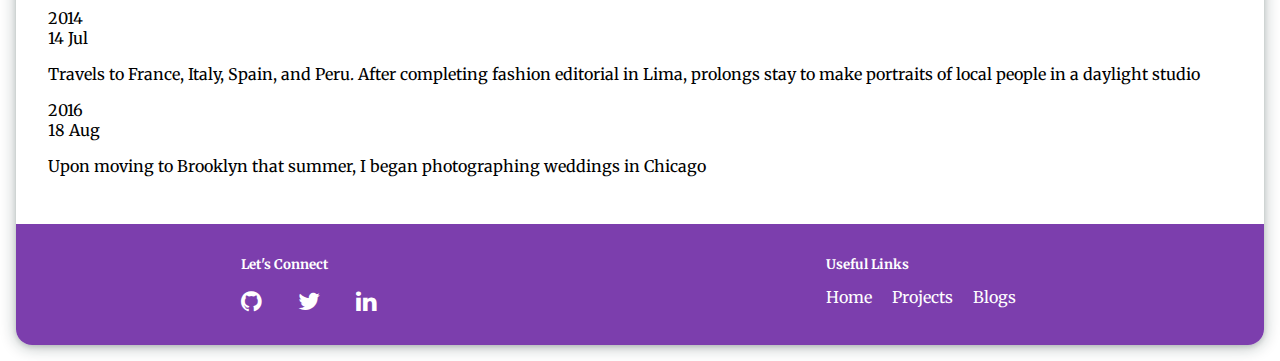
==== commit 43353248: "added about, changed home page project links" ====
--- a/index.html
+++ b/index.html
@@ -35,23 +35,23 @@
     <div class="container container-flex-column">
       <h1 class="header-heading"> Hi there &#128075;, I'm a <span class="header-heading-highlight">Web Developer</span>
       </h1>
-      <p class="header-text paragraph-text">Lorem ipsum dolor sit amet consectetur adipisicing elit. Distinctio atque
-        provident non,
-        deleniti animi dolorem
-        aut tempore eum, debitis unde quae iusto?</p>
+      <p class="header-text paragraph-text">My name is Shraddha Gupta, and in this portfolio I've showcased the projects
+        I've done during my learning journey. I am passionate about creating websites, like to brainstorm on finding
+        solutions for different problems and am an avid reader.</p>
     </div>
   </header>
   <section class="section section-offwhite">
     <h2>Technologies I Know</h2>
-    <h3 class="section-text">HTML5, CSS3, JavaScript, React, Git, GitHub, NodeJS, ExpressJS, MongoDB, Firebase, Flutter
+    <h3 class="section-text">HTML5, CSS3, JavaScript, React, Git, GitHub, NodeJS, ExpressJS, MongoDB, Firebase
     </h3>
   </section>
   <section class="section">
     <h2>Glimpse of My Projects</h2>
     <div class="container container-flex-wrap">
       <div class="container-cards">
-        <h3 class="container-cards-title">Exercise Timer</h3>
-        <p class="container-cards-description">Lorem ipsum dolor sit amet consectetur adipisicing elit. Totam, quasi?
+        <h3 class="container-cards-title">Good Read Suggestions</h3>
+        <p class="container-cards-description">A books suggestion app for readers, which suggests books according to the
+          user selected geners
         </p>
         <button class="button button-primary"><a href="#" class="link" rel="noreferrer noopener" target="_blank">View
             Project</a></button>
@@ -59,17 +59,22 @@
             Source</a></button>
       </div>
       <div class="container-cards">
-        <h3 class="container-cards-title">Exercise Timer</h3>
-        <p class="container-cards-description">Lorem ipsum dolor sit amet consectetur adipisicing elit. Totam, quasi?
+        <h3 class="container-cards-title">Dothraki Speak</h3>
+        <p class="container-cards-description">A translation app, which uses API to fetch data and translates the given
+          text into
+          Dothraki Language.
         </p>
-        <button class="button button-primary"><a href="#" class="link" rel="noreferrer noopener" target="_blank">View
+        <button class="button button-primary"><a href="https://dothraki-speak-translation-app.netlify.app/" class="link"
+            rel="noreferrer noopener" target="_blank">View
             Project</a></button>
-        <button class="button button-secondary"><a href="#" class="link" rel="noreferrer noopener" target="_blank">View
+        <button class="button button-secondary"><a href="https://github.com/shraddha-1402/Dothraki-Speak" class="link"
+            rel="noreferrer noopener" target="_blank">View
             Source</a></button>
       </div>
       <div class="container-cards">
         <h3 class="container-cards-title">Exercise Timer</h3>
-        <p class="container-cards-description">Lorem ipsum dolor sit amet consectetur adipisicing elit. Totam, quasi?
+        <p class="container-cards-description">A timer with added functionality of running two consecutive
+          timers for custom defined laps.
         </p>
         <button class="button button-primary"><a href="#" class="link" rel="noreferrer noopener" target="_blank">View
             Project</a></button>
@@ -162,13 +167,13 @@
     <div class=" container-flex-column">
       <h5>Let's Connect</h5>
       <div>
-        <a href="https://github.com/shraddha-1402" class="link">
+        <a href="https://github.com/shraddha-1402" rel="noreferrer noopener" target="_blank" class="link">
           <span class="span-icons fa fa-github" aria-hidden="true"></span>
         </a>
-        <a href="#" class="link">
+        <a href="https://twitter.com/ShraddhaGupta08" rel="noreferrer noopener" target="_blank" class="link">
           <span class="span-icons fa fa-twitter" aria-hidden="true"></span>
         </a>
-        <a href="#" class="link">
+        <a href="https://www.linkedin.com/in/shraddha-1402/" rel="noreferrer noopener" target="_blank" class="link">
           <span class="span-icons fa fa-linkedin" aria-hidden="true"></span>
         </a>
       </div>
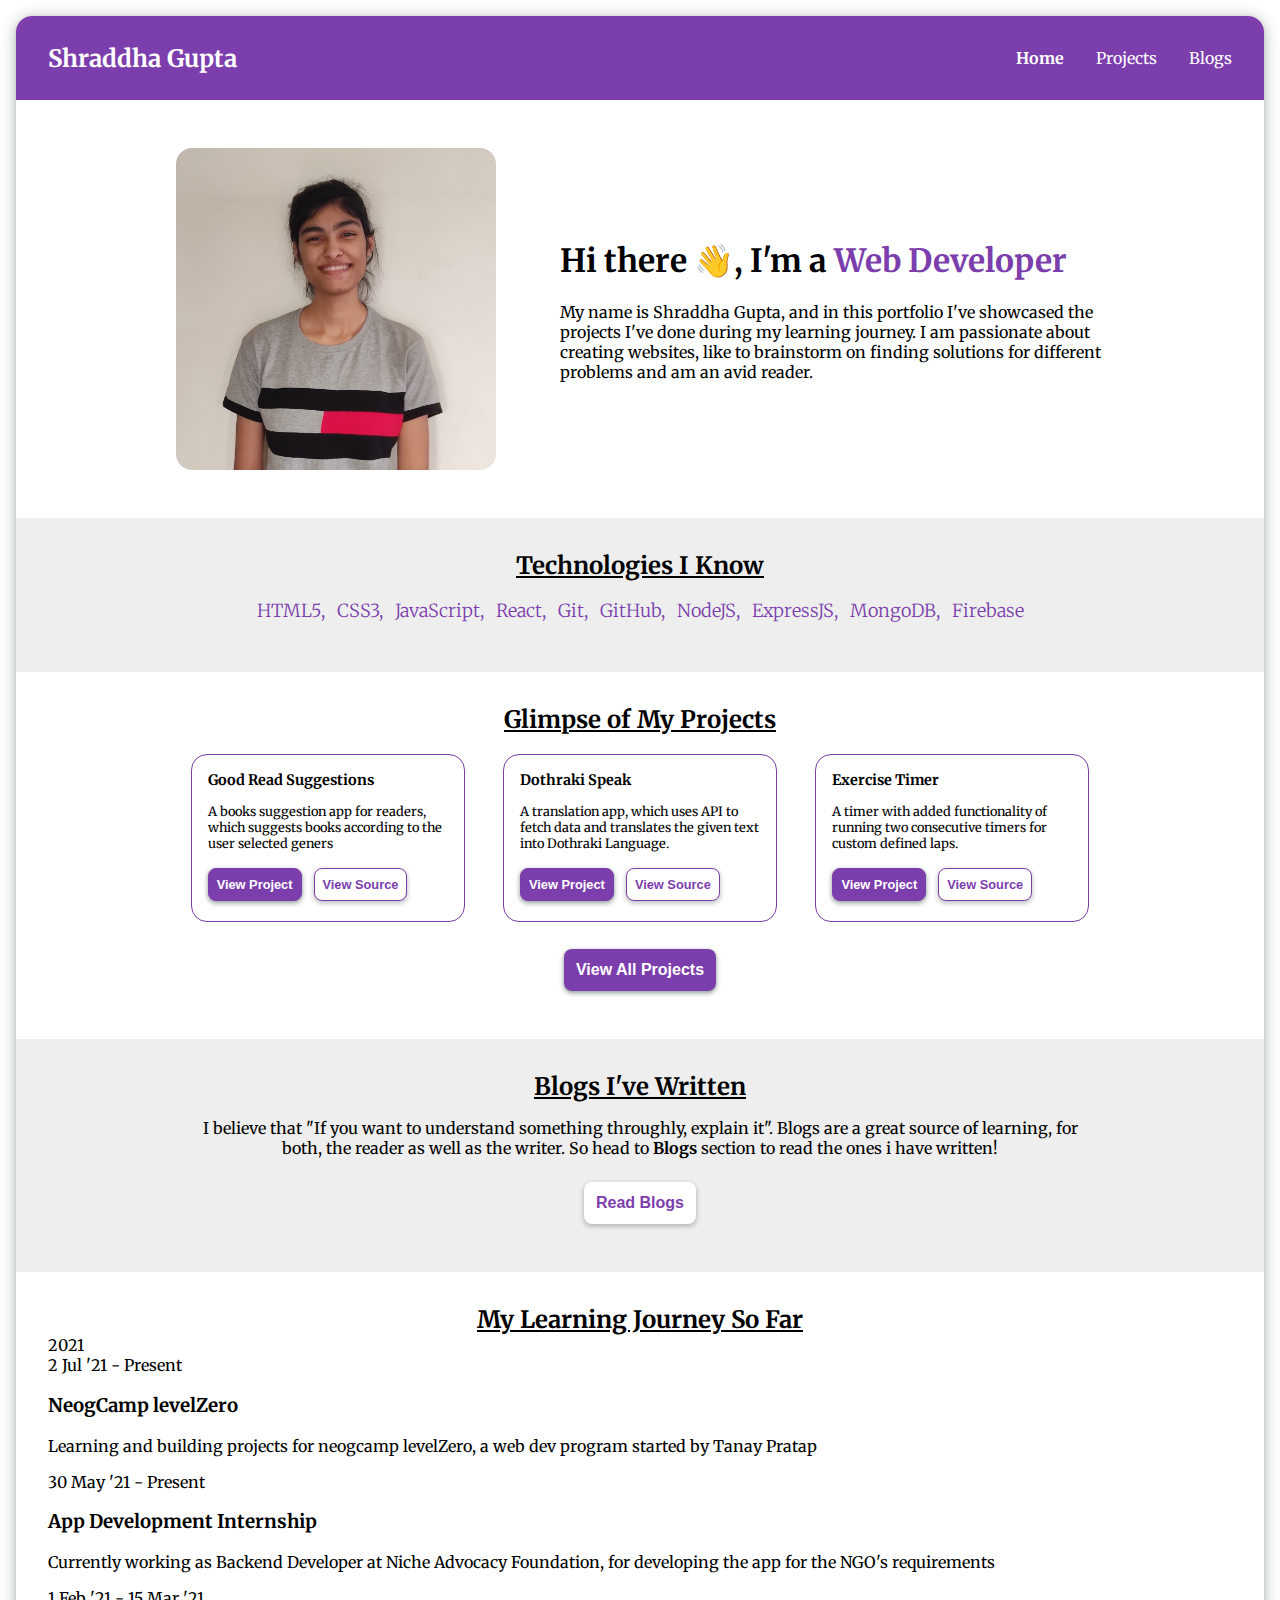
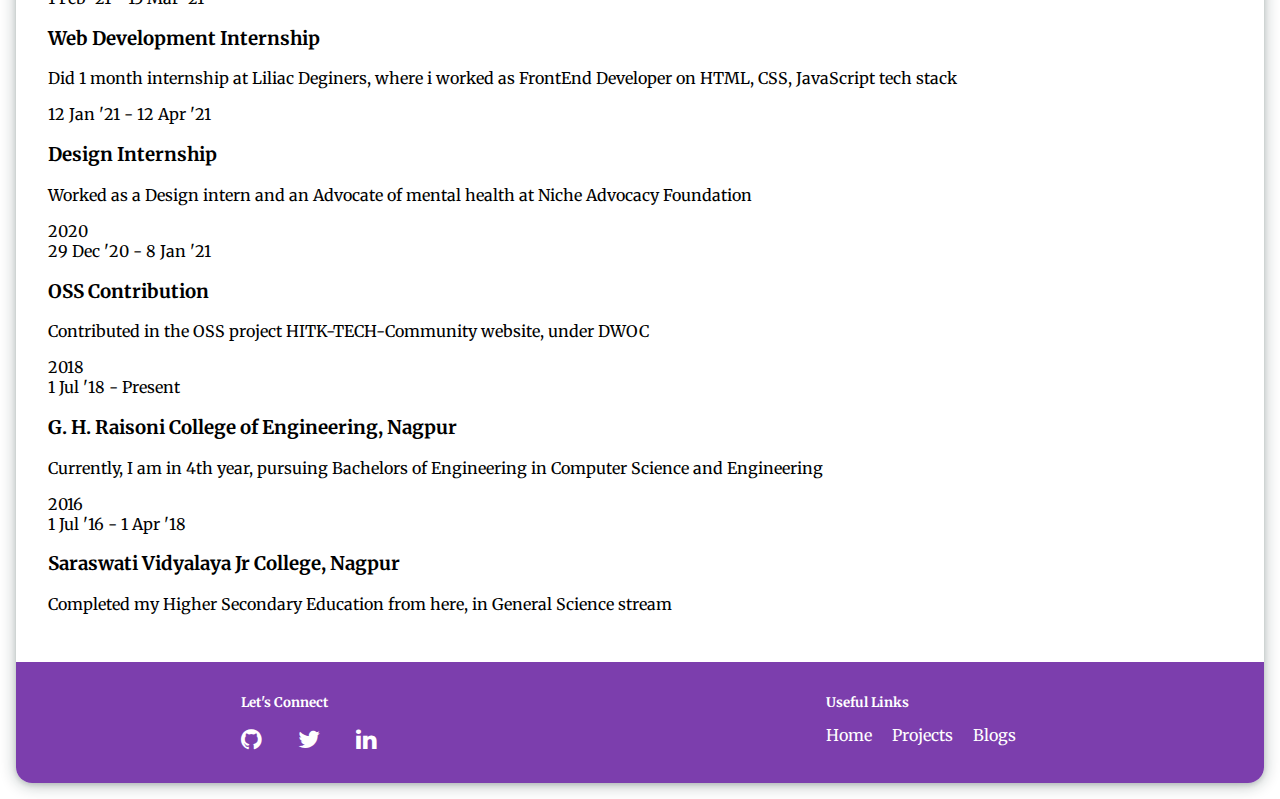
==== commit 88f01604: "timeline data updated" ====
--- a/index.html
+++ b/index.html
@@ -103,62 +103,75 @@
   <section class="section">
     <h2>My Learning Journey So Far</h2>
     <div class="page">
-      <div class="timeline">
-        <div class="timeline-group">
-          <span class="time timeline-year" aria-hidden="true">2008</span>
-          <div class="timeline-cards">
-            <div class="timeline-card card">
-              <header class="card-header">
-                <time class="time" datetime="2008-02-02">
-                  <span>02 Feb</span>
-                </time>
-                <h3 class="card-title">The part of my life in University of Pennsylvania</h3>
-              </header>
-              <p class="paragraph-text">Attends the Philadelphia Museum School of Industrial Art. Studies design with
-                Alexey Brodovitch, art
-                director at Harper's Bazaar, and works as his assistant.</p>
-            </div>
-            <div class="timeline-card card">
-              <header class="card-header">
-                <time class="time" datetime="2008-09-01">
-                  <span>01 Sept</span>
-                </time>
-                <h3 class="card-title">The part of my life in University of Pennsylvania</h3>
-              </header>
-              <p class="paragraph-text">Started from University of Pennsylvania. This is an important stage of my
-                career. Here I worked in the
-                local magazine. The experience greatly affected me</p>
-            </div>
-          </div>
-        </div>
-        <div class="timeline-group">
-          <span class="time timeline-year" aria-hidden="true">2014</span>
-          <div class="timeline-cards">
-            <div class="timeline-card card">
-              <header class="card-header">
-                <time class="time" datetime="2008-07-14">
-                  <span>14 Jul</span>
-                </time>
-              </header>
-              <p class="paragraph-text">Travels to France, Italy, Spain, and Peru. After completing fashion editorial in
-                Lima, prolongs stay to
-                make portraits of local people in a daylight studio</p>
-            </div>
-          </div>
-        </div>
-        <div class="timeline-group">
-          <span class="timeline-year time" aria-hidden="true">2016</span>
-          <div class="timeline-cards">
-            <div class="timeline-card card">
-              <header class="card-header">
-                <time class="time" datetime="2008-08-18">
-                  <span>18 Aug</span>
-                </time>
-              </header>
-              <p class="paragraph-text">Upon moving to Brooklyn that summer, I began photographing weddings in Chicago
-              </p>
-            </div>
-          </div>
+      <div class="timeline-group">
+        <div class="time timeline-year">2021</div>
+        <div class="timeline-card card">
+          <time datetime="2021-07-2">
+            <span class="time">2 Jul '21 - Present</span>
+          </time>
+          <h3 class="timeline-header">NeogCamp levelZero</h3>
+          <p class="paragraph-text">Learning and building projects for neogcamp levelZero, a web dev program started by
+            Tanay Pratap
+          </p>
+        </div>
+        <div class="timeline-card card">
+          <time datetime="2008-08-18">
+            <span class="time">30 May '21 - Present</span>
+          </time>
+          <h3 class="timeline-header">App Development Internship</h3>
+          <p class="paragraph-text">
+            Currently working as Backend Developer at Niche Advocacy Foundation, for developing the app for the NGO's
+            requirements
+          </p>
+        </div>
+        <div class="timeline-card card">
+          <time datetime="2008-08-18">
+            <span class="time">1 Feb '21 - 15 Mar '21</span>
+          </time>
+          <h3 class="timeline-header">Web Development Internship</h3>
+          <p class="paragraph-text">
+            Did 1 month internship at Liliac Deginers, where i worked as FrontEnd Developer on HTML, CSS, JavaScript
+            tech stack
+          </p>
+        </div>
+        <div class="timeline-card card">
+          <time datetime="2008-08-18">
+            <span class="time">12 Jan '21 - 12 Apr '21</span>
+          </time>
+          <h3 class="timeline-header">Design Internship</h3>
+          <p class="paragraph-text">
+            Worked as a Design intern and an Advocate of mental health at Niche Advocacy Foundation
+          </p>
+        </div>
+      </div>
+      <div class="timeline-group">
+        <div class="time timeline-year">2020</div>
+        <div class="timeline-card card">
+          <span class="time">29 Dec '20 - 8 Jan '21</span>
+          <h3 class="timeline-header">OSS Contribution</h3>
+          <p class="paragraph-text">
+            Contributed in the OSS project HITK-TECH-Community website, under DWOC
+          </p>
+        </div>
+      </div>
+      <div class="timeline-group">
+        <div class="time timeline-year">2018</div>
+        <div class="timeline-card card">
+          <span class="time">1 Jul '18 - Present</span>
+          <h3 class="timeline-header">G. H. Raisoni College of Engineering, Nagpur</h3>
+          <p class="paragraph-text">
+            Currently, I am in 4th year, pursuing Bachelors of Engineering in Computer Science and Engineering
+          </p>
+        </div>
+      </div>
+      <div class="timeline-group">
+        <div class="time timeline-year">2016</div>
+        <div class="timeline-card card">
+          <span class="time">1 Jul '16 - 1 Apr '18</span>
+          <h3 class="timeline-header">Saraswati Vidyalaya Jr College, Nagpur</h3>
+          <p class="paragraph-text">
+            Completed my Higher Secondary Education from here, in General Science stream
+          </p>
         </div>
       </div>
     </div>
--- a/styles.css
+++ b/styles.css
@@ -99,8 +99,9 @@
 
 .header{
   display: flex;
-  flex-direction: column;
+  flex-wrap: wrap;
   align-items: center;
+  justify-content: center;
   padding: var(--rem-space);
 }
 
@@ -335,22 +336,17 @@
     font-weight: bolder;
   }
   
-  .header{
-    flex-direction: row;
-    max-width: 1000px;
-    margin: auto;
-  }
-  
   .header-image{
     width: 25vw;
     margin: calc(var(--rem-space)*2);
   }
   
   .container{
-    padding: 0 calc(var(--rem-space)*2);
-  }
-
+    padding: 0 calc(var(--rem-space)*2);  
+  }
+  
   .container-flex-column{
+    max-width: 34rem;
     display: flex;
     flex-direction: column;
     align-items: start;
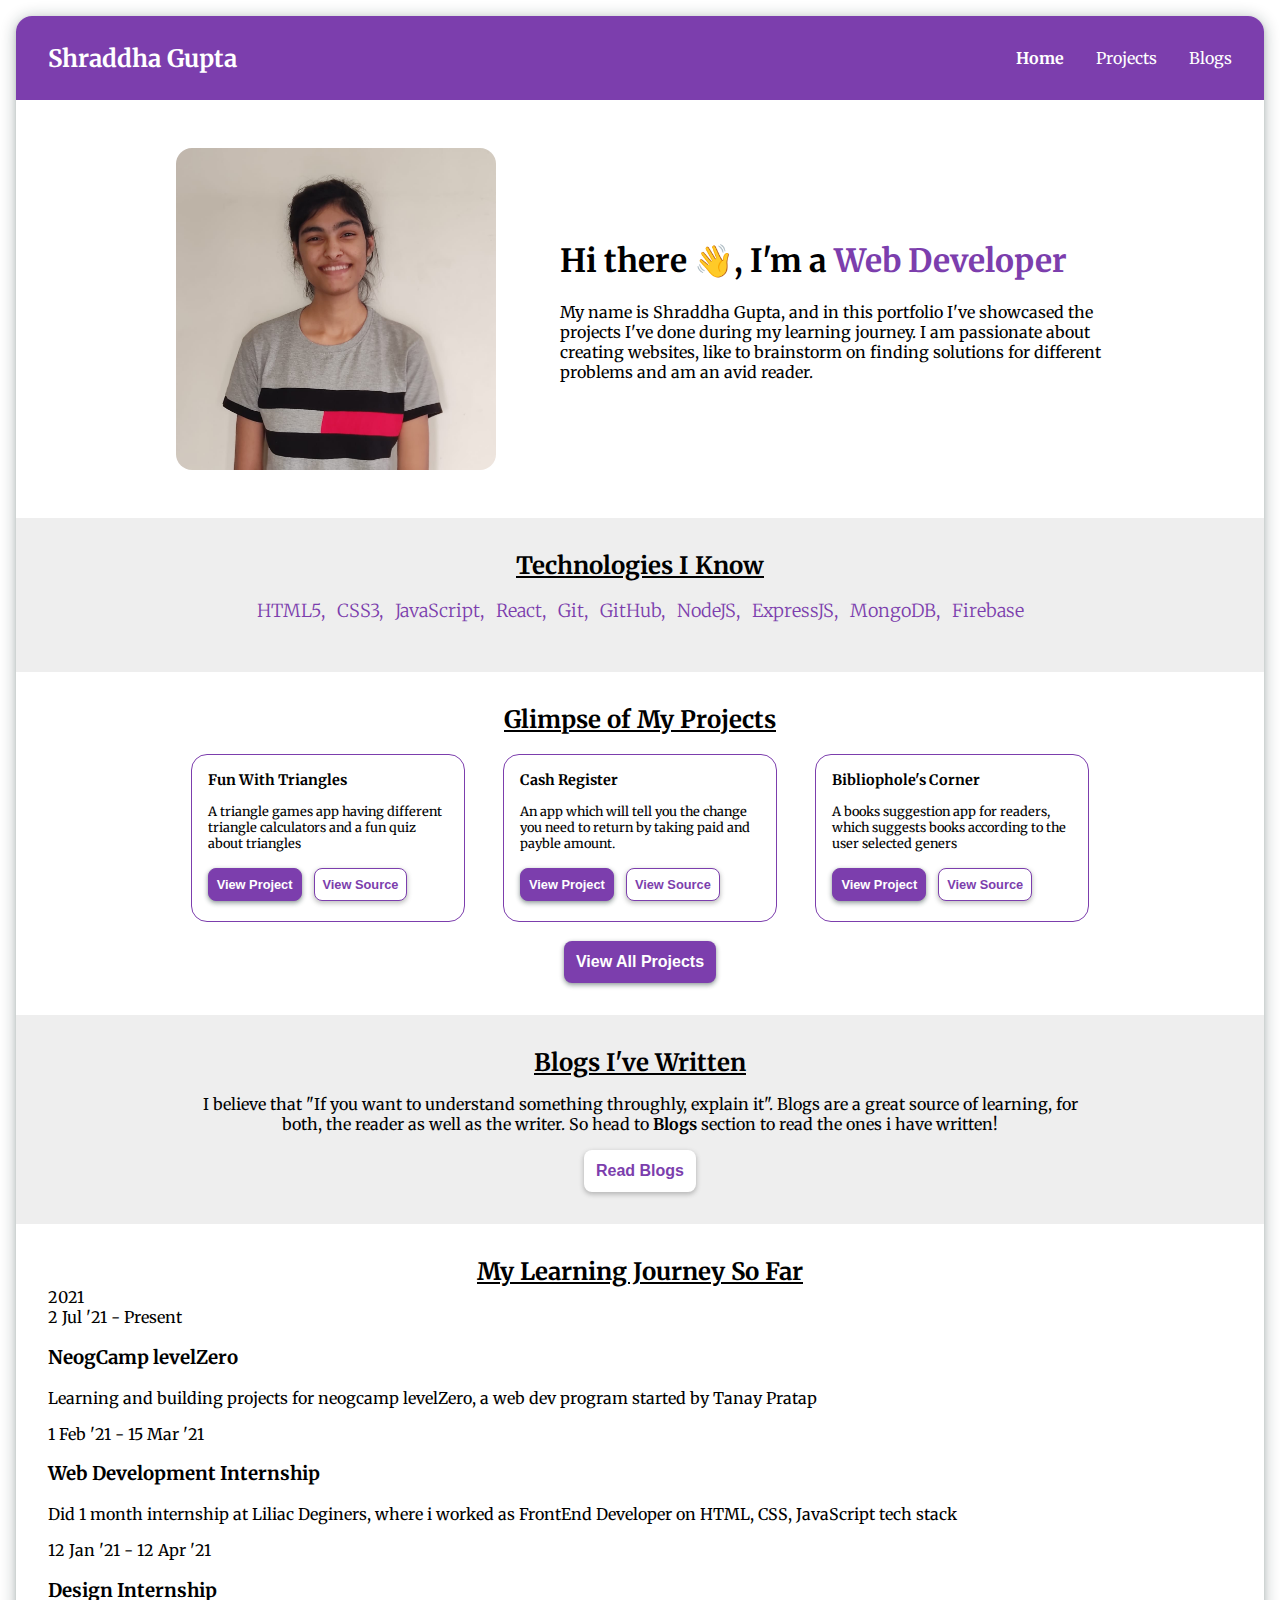
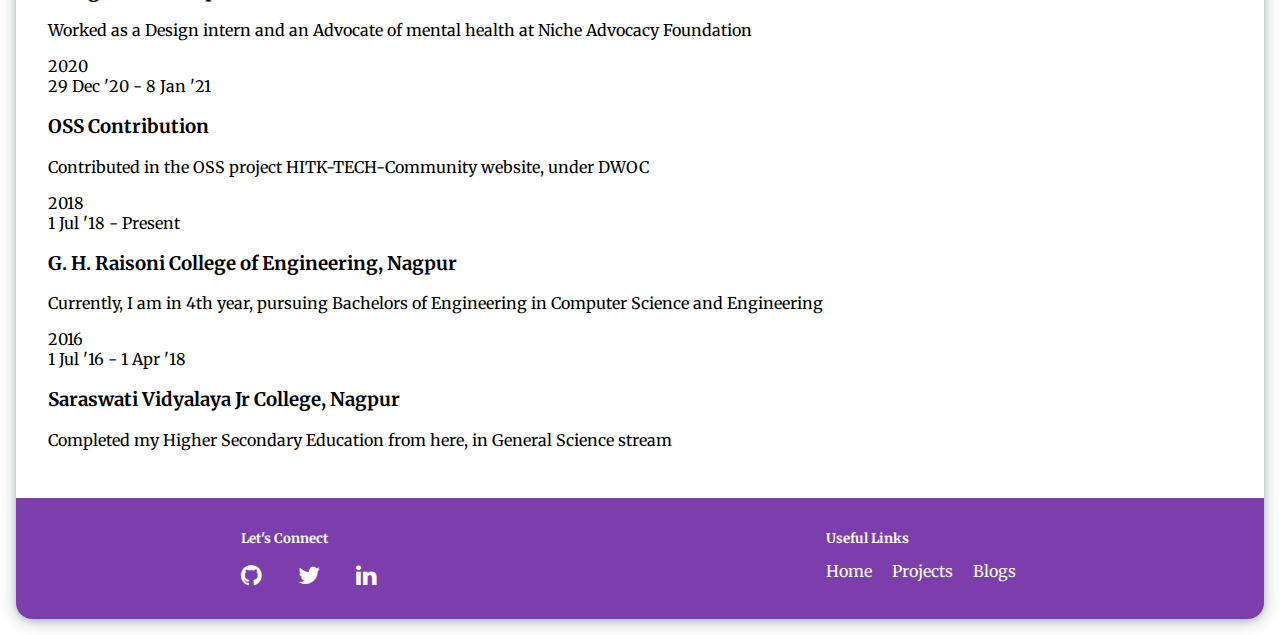
==== commit 995c1850: "blog pages, projects added" ====
--- a/index.html
+++ b/index.html
@@ -48,43 +48,63 @@
   <section class="section">
     <h2>Glimpse of My Projects</h2>
     <div class="container container-flex-wrap">
+
       <div class="container-cards">
-        <h3 class="container-cards-title">Good Read Suggestions</h3>
+        <h3 class="container-cards-title">Fun With Triangles</h3>
+        <p class="container-cards-description">
+          A triangle games app having different triangle calculators and a fun quiz about triangles
+        </p>
+        <a href="https://triangle-games.netlify.app/" class="link" rel="noreferrer noopener" target="_blank">
+          <button class="button button-primary">
+            View Project
+          </button>
+        </a>
+        <a href="https://github.com/shraddha-1402/Fun-With-Triangles" class="link" rel="noreferrer noopener"
+          target="_blank">
+          <button class="button button-secondary">
+            View Source
+          </button>
+        </a>
+      </div>
+
+      <div class="container-cards">
+        <h3 class="container-cards-title">Cash Register</h3>
+        <p class="container-cards-description">
+          An app which will tell you the change you need to return by taking paid and payble amount.
+        </p>
+        <a href="https://cash-register-management.netlify.app/" class="link" rel="noreferrer noopener" target="_blank">
+          <button class="button button-primary">
+            View Project
+          </button>
+        </a>
+        <a href="https://github.com/shraddha-1402/Cash-Register" class="link" rel="noreferrer noopener" target="_blank">
+          <button class="button button-secondary">
+            View Source
+          </button>
+        </a>
+      </div>
+
+      <div class="container-cards">
+        <h3 class="container-cards-title">Bibliophole's Corner</h3>
         <p class="container-cards-description">A books suggestion app for readers, which suggests books according to the
           user selected geners
         </p>
-        <button class="button button-primary"><a href="#" class="link" rel="noreferrer noopener" target="_blank">View
-            Project</a></button>
-        <button class="button button-secondary"><a href="#" class="link" rel="noreferrer noopener" target="_blank">View
-            Source</a></button>
-      </div>
-      <div class="container-cards">
-        <h3 class="container-cards-title">Dothraki Speak</h3>
-        <p class="container-cards-description">A translation app, which uses API to fetch data and translates the given
-          text into
-          Dothraki Language.
-        </p>
-        <button class="button button-primary"><a href="https://dothraki-speak-translation-app.netlify.app/" class="link"
-            rel="noreferrer noopener" target="_blank">View
-            Project</a></button>
-        <button class="button button-secondary"><a href="https://github.com/shraddha-1402/Dothraki-Speak" class="link"
-            rel="noreferrer noopener" target="_blank">View
-            Source</a></button>
-      </div>
-      <div class="container-cards">
-        <h3 class="container-cards-title">Exercise Timer</h3>
-        <p class="container-cards-description">A timer with added functionality of running two consecutive
-          timers for custom defined laps.
-        </p>
-        <button class="button button-primary"><a href="#" class="link" rel="noreferrer noopener" target="_blank">View
-            Project</a></button>
-        <button class="button button-secondary"><a href="#" class="link" rel="noreferrer noopener" target="_blank">View
-            Source</a></button>
+        <a href="https://bibliophiles-corner.netlify.app/" class="link" rel="noreferrer noopener" target="_blank">
+          <button class="button button-primary">
+            View Project
+          </button>
+        </a>
+        <a href="https://github.com/shraddha-1402/Bibliophile-Corner" class="link" rel="noreferrer noopener"
+          target="_blank">
+          <button class="button button-secondary">
+            View Source
+          </button>
+        </a>
       </div>
     </div>
     <div class="div-content-center">
-
-      <button class="button button-cta"><a href="/projects.html" class="link">View All Projects</a></button>
+      <a href="/projects.html" class="link">
+        <button class="button button-cta">View All Projects</button></a>
     </div>
   </section>
   <section class="section section-offwhite">
@@ -96,8 +116,10 @@
       written!
     </p>
     <div class="div-content-center">
-      <button class="button button-blog">
-        <a href="./blogs.html" class="link">Read Blogs</a></button>
+      <a href="./blogs.html" class="link">
+        <button class="button button-blog">
+          Read Blogs</button>
+      </a>
     </div>
   </section>
   <section class="section">
@@ -114,18 +136,9 @@
             Tanay Pratap
           </p>
         </div>
-        <div class="timeline-card card">
-          <time datetime="2008-08-18">
-            <span class="time">30 May '21 - Present</span>
-          </time>
-          <h3 class="timeline-header">App Development Internship</h3>
-          <p class="paragraph-text">
-            Currently working as Backend Developer at Niche Advocacy Foundation, for developing the app for the NGO's
-            requirements
-          </p>
-        </div>
-        <div class="timeline-card card">
-          <time datetime="2008-08-18">
+
+        <div class="timeline-card card">
+          <time datetime="2021-02-01">
             <span class="time">1 Feb '21 - 15 Mar '21</span>
           </time>
           <h3 class="timeline-header">Web Development Internship</h3>
@@ -135,7 +148,7 @@
           </p>
         </div>
         <div class="timeline-card card">
-          <time datetime="2008-08-18">
+          <time datetime="2021-01-12">
             <span class="time">12 Jan '21 - 12 Apr '21</span>
           </time>
           <h3 class="timeline-header">Design Internship</h3>
@@ -147,7 +160,9 @@
       <div class="timeline-group">
         <div class="time timeline-year">2020</div>
         <div class="timeline-card card">
-          <span class="time">29 Dec '20 - 8 Jan '21</span>
+          <time datetime="2020-12-29">
+            <span class="time">29 Dec '20 - 8 Jan '21</span>
+          </time>
           <h3 class="timeline-header">OSS Contribution</h3>
           <p class="paragraph-text">
             Contributed in the OSS project HITK-TECH-Community website, under DWOC
@@ -157,7 +172,9 @@
       <div class="timeline-group">
         <div class="time timeline-year">2018</div>
         <div class="timeline-card card">
-          <span class="time">1 Jul '18 - Present</span>
+          <time datetime="2018-07-01">
+            <span class="time">1 Jul '18 - Present</span>
+          </time>
           <h3 class="timeline-header">G. H. Raisoni College of Engineering, Nagpur</h3>
           <p class="paragraph-text">
             Currently, I am in 4th year, pursuing Bachelors of Engineering in Computer Science and Engineering
@@ -167,7 +184,9 @@
       <div class="timeline-group">
         <div class="time timeline-year">2016</div>
         <div class="timeline-card card">
-          <span class="time">1 Jul '16 - 1 Apr '18</span>
+          <time datetime="2018-07-01">
+            <span class="time">1 Jul '16 - 1 Apr '18</span>
+          </time>
           <h3 class="timeline-header">Saraswati Vidyalaya Jr College, Nagpur</h3>
           <p class="paragraph-text">
             Completed my Higher Secondary Education from here, in General Science stream
--- a/styles.css
+++ b/styles.css
@@ -36,7 +36,7 @@
 
 .link{
   text-decoration: none;
-  color: var(--button-color, white);
+  color: white;
 }
 
 .link-active{
@@ -197,6 +197,11 @@
   font-size: calc(var(--rem-space)*0.8);
 }
 
+.div-content-center{
+  display: flex;
+  justify-content: center;
+}
+
 .button {
   border: 0;
   font-weight: bold;
@@ -204,11 +209,6 @@
   cursor: pointer;
 }
 
-.div-content-center{
-  display: flex;
-  justify-content: center;
-}
-
 .button-primary, .button-secondary{
   font-size: calc(var(--rem-space)*0.8);
   padding: calc(var(--rem-space)*0.5);
@@ -222,14 +222,14 @@
 
 .button-primary, .button-cta{
   background: var(--primary-color);
-  --button-color: white;
+  color: white;
   box-shadow: rgba(14, 38, 37, 0.12) 0px 1px 2px 0px,
               rgba(14, 38, 37, 0.32) 0px 2px 4px 1px;
 }
 
 .button-secondary, .button-cta:hover, .button-blog{
   background: white;
-  --button-color: var(--primary-color);
+  color: var(--primary-color);
   box-shadow: rgba(170, 170, 170, 0.12) 0px 1px 2px 0px,
                 rgba(95, 95, 95, 0.32) 0px 2px 4px 1px;
 }
@@ -237,8 +237,6 @@
 .button-cta, .button-blog{
   font-size: var(--rem-space);
   padding: calc(var(--rem-space)*0.75);
-  margin: var(--rem-space);
-  margin-top: calc(var(--rem-space)*0.5);
 }
 
 .blog-text{
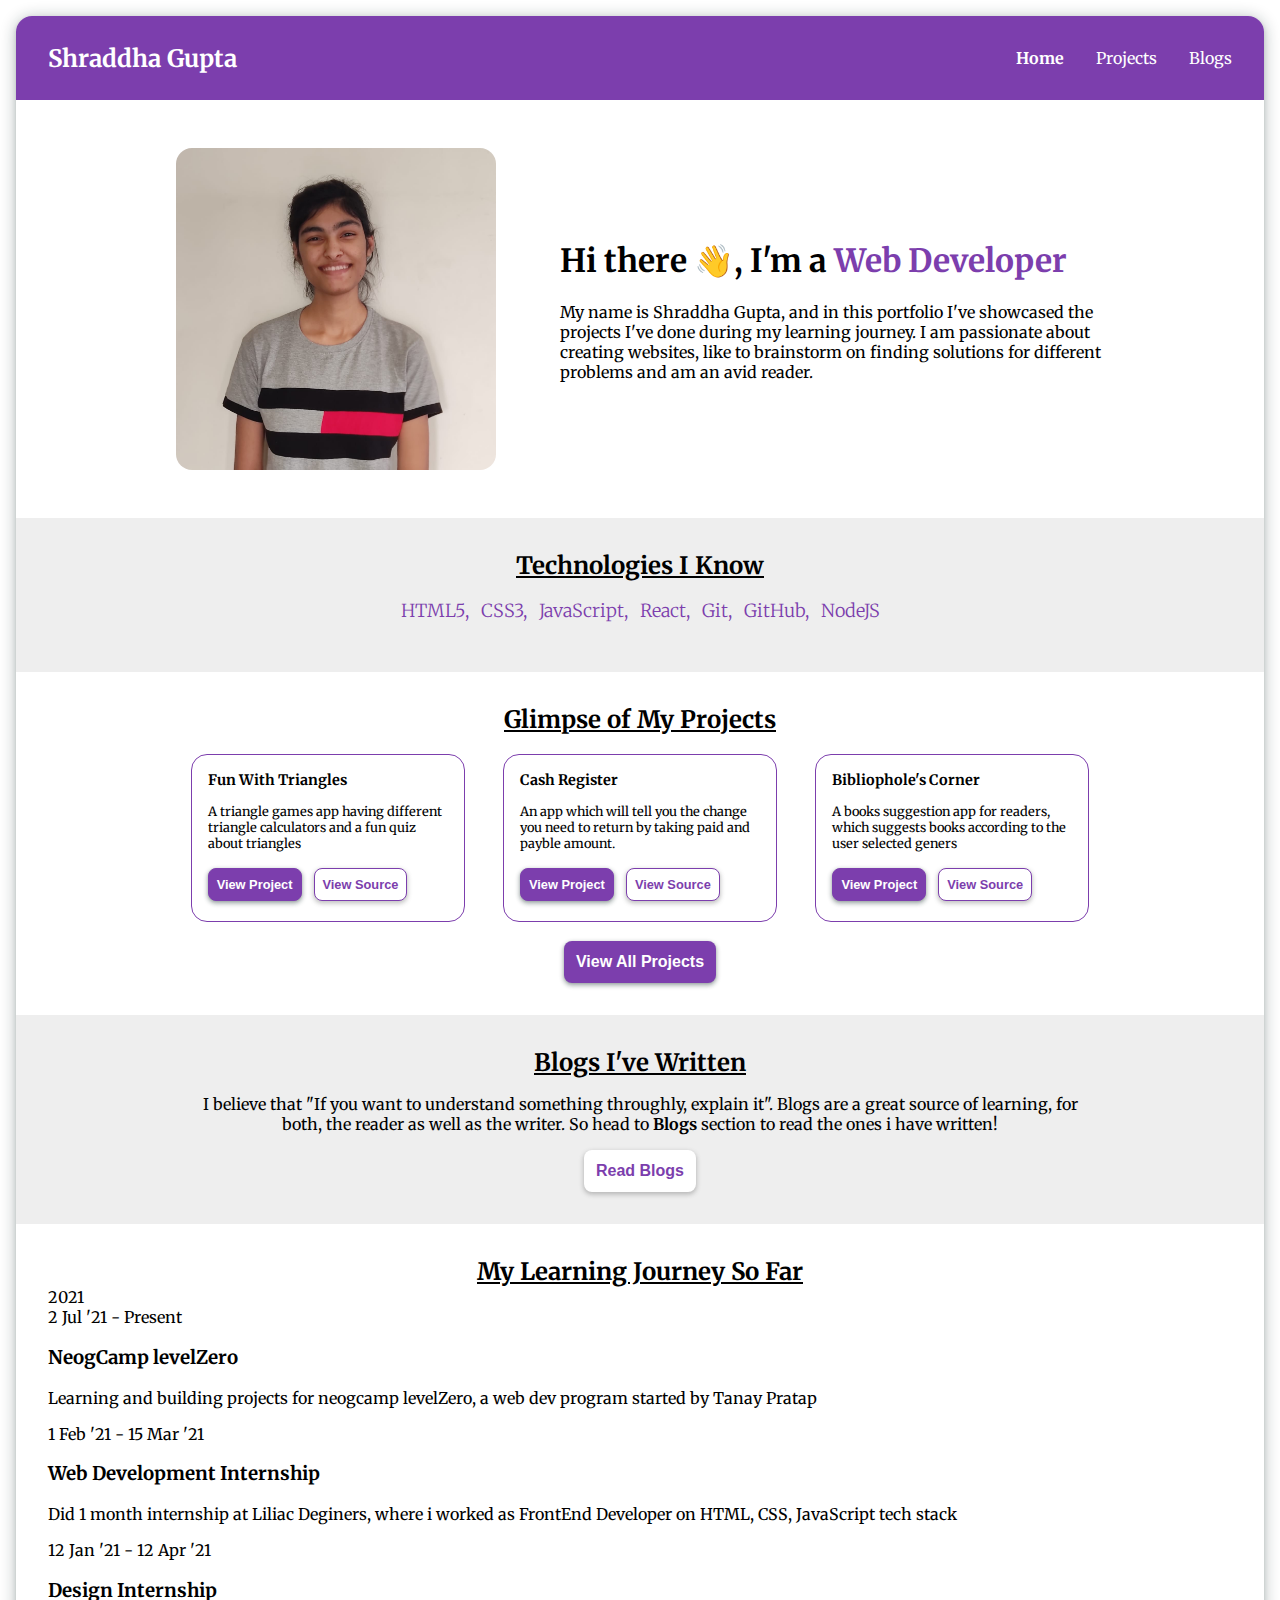
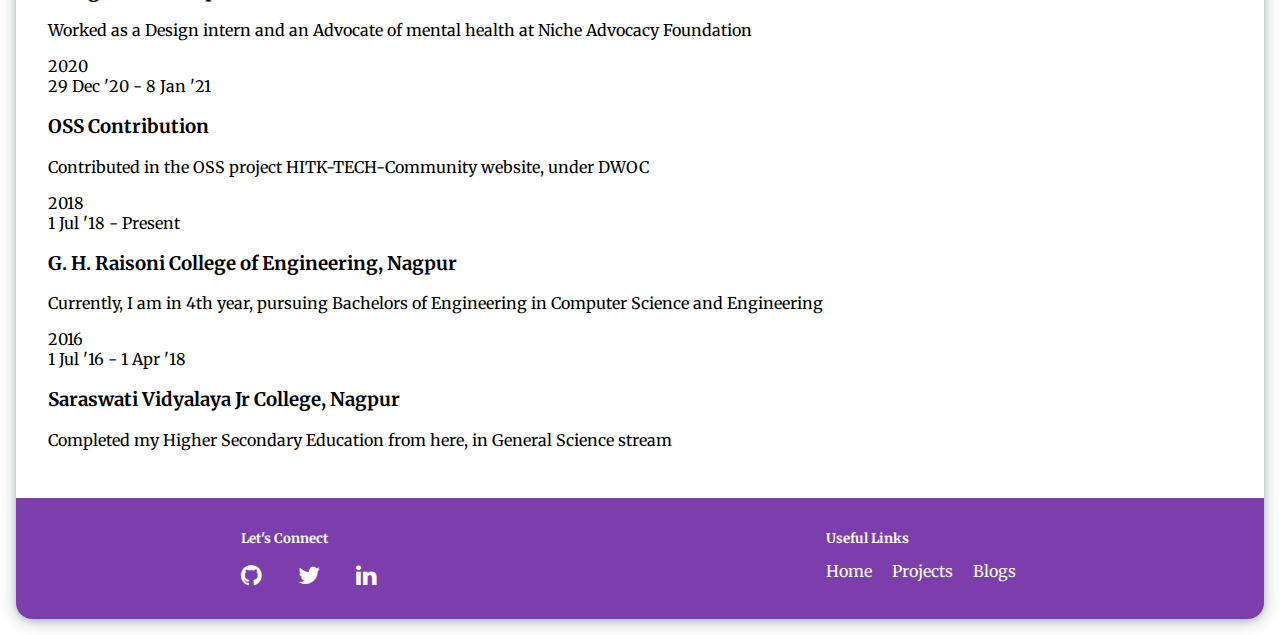
==== commit 6829d9f2: "new blog added, skills edited" ====
--- a/index.html
+++ b/index.html
@@ -42,7 +42,7 @@
   </header>
   <section class="section section-offwhite">
     <h2>Technologies I Know</h2>
-    <h3 class="section-text">HTML5, CSS3, JavaScript, React, Git, GitHub, NodeJS, ExpressJS, MongoDB, Firebase
+    <h3 class="section-text">HTML5, CSS3, JavaScript, React, Git, GitHub, NodeJS
     </h3>
   </section>
   <section class="section">
